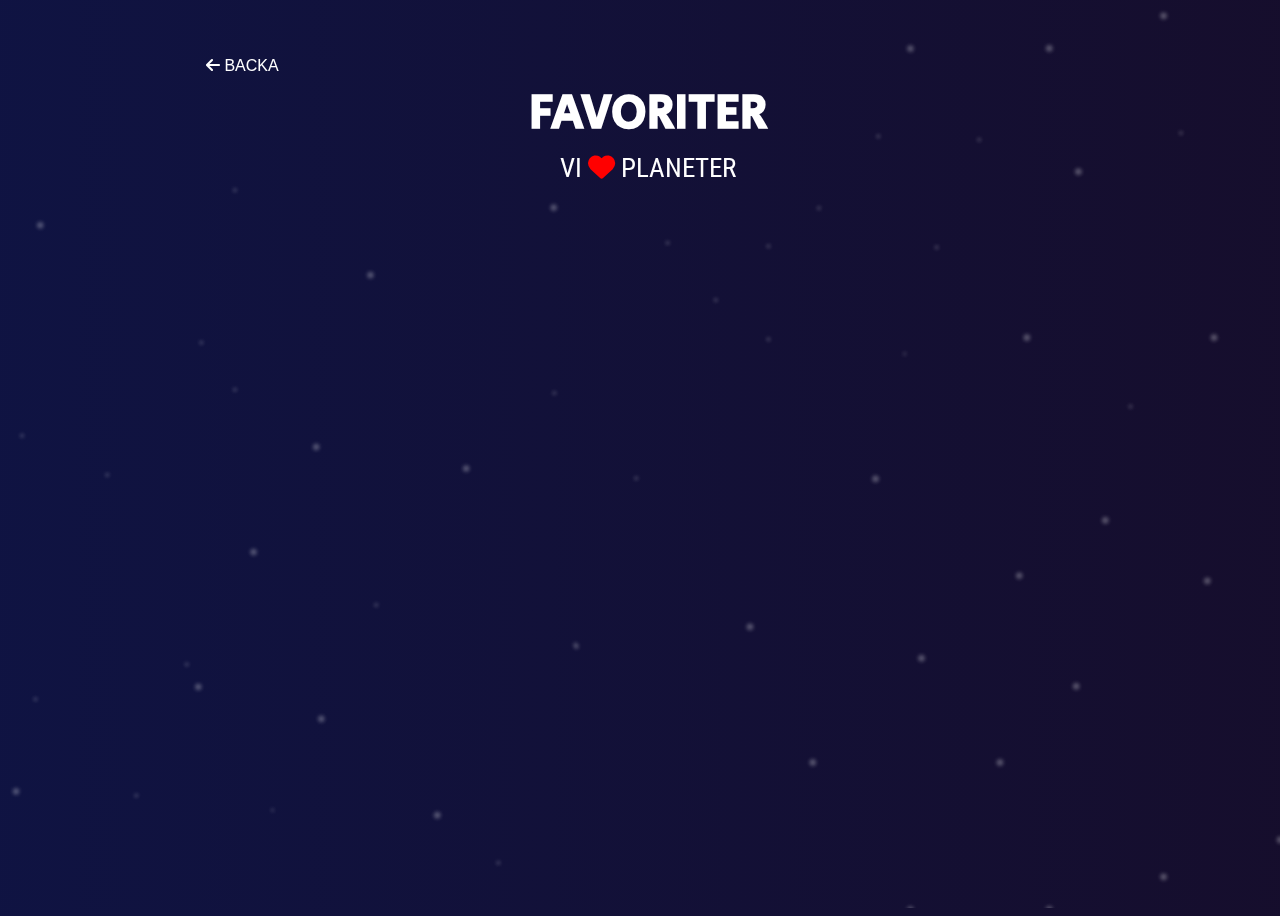
==== favorites.html @ 8b136d74 "renamed files" ====
<!DOCTYPE html>
<html lang="en">
<head>
    <meta charset="UTF-8">
    <meta name="viewport" content="width=device-width, initial-scale=1.0">
    <title>Solaris - Favouriter</title>
    <link rel="stylesheet" href="css/base.css">
    <link rel="stylesheet" href="css/favorites.css">
    <link rel="stylesheet" href="https://cdnjs.cloudflare.com/ajax/libs/font-awesome/6.0.0-beta3/css/all.min.css">
    <script src="js/planet_api.js"></script>
    <script src="js/base.js"></script>
    <script src="js/favorites.js"></script>
</head>
<body>
    <section class="favorites-container">
        <button class="back-button"><i class="fas fa-arrow-left"></i> BACKA</button> 
        <h1>FAVORITER</h1>
        <p>VI <i class="fas fa-heart red-heart"></i> PLANETER</p>
        <section id="favorites-list" class="favorites-list">
            <!-- Favorite planets will be dynamically inserted here -->
        </section>
    </section>
</body>
</html>
---- css/base.css ----
@import url('https://fonts.googleapis.com/css2?family=Lora:ital,wght@0,400..700;1,400..700&family=Roboto+Condensed:ital,wght@0,100..900;1,100..900&family=Secular+One&display=swap');

:root{
    background: linear-gradient(to right, #0C164D, #190B22);;
}

body {
    background-image: url('../assets/star-transparent.png');
    background-size: contain;
    height: 100vh;
    width: 100vw;
}

/* Special CSS-styling to handle Mac/iOS "overscrolling" */
body:after {
    content: '';
    position: fixed;
    top: -50%;
    right: -50%;
    bottom: -50%;
    left: -50%;
    z-index: -1;
    background: linear-gradient(to right, #0C164D, #190B22);
}

h1, .heading{
    font-family: "Secular One", sans-serif;
}

h3,  .sub-heading{
    font-family: "Lora", serif;
    font-optical-sizing: auto;
}

p, .description {
    font-family: "Roboto Condensed", sans-serif;
    font-optical-sizing: auto;
    color: white;
}
---- css/favorites.css ----
body {
    color: white;
    display: flex;
    justify-content: center;
    height: 100vh;
}

.favorites-container {
    padding: 3rem;
    width: 70%;

    .back-button {
        justify-self: flex-start;
        background: none;
        border: none;
        color: white;
        font-size: 1rem;
        cursor: pointer;
    }

    h1 {
        text-align: center;
        font-size: 3rem;
        margin: 0.2rem 0;
    }

    p {
        text-align: center;
        font-size: 1.7rem;
        margin: 0.2rem;
    }

    .red-heart {
        color: red;
    }
}

.favorites-list {
    display: flex;
    flex-direction: column;
    align-items: center;
}

.favorite-item {
    border: 1px solid white;
    padding: 1em;
    margin: 1em 0;
    border-radius: 8px;
    display: flex;
    align-items: center;
    width: 80%;
}

.favorite-item img {
    width: 7rem;
    height: 7rem;
    margin-right: 1rem;
    cursor: pointer;
}

.favorite-item .item-content {
    display: flex;
    flex-direction: column;
    text-align: left;
    cursor: pointer;
}

.favorite-item .item-content .item-name {
    text-decoration: none;
    color: white;
    text-align: left;
    font-size: 1.8rem;
    margin: 0.2rem;
}

.favorite-item .item-content .item-desc {
    text-decoration: none;
    color: white;
    text-align: left;
    font-size: 1rem;
    margin: 0.5rem;
}

.favorite-item .favorite-icon-container {
    display: flex;
    margin: 0.5rem;
    margin-bottom: auto;
}

.favorite-item .favorite-icon-container .heart {
    cursor: pointer;
    font-size: 1.5em;
    color: white;
}

.favorite-item .favorite-icon-container .heart.favorited {
    color: red;
}
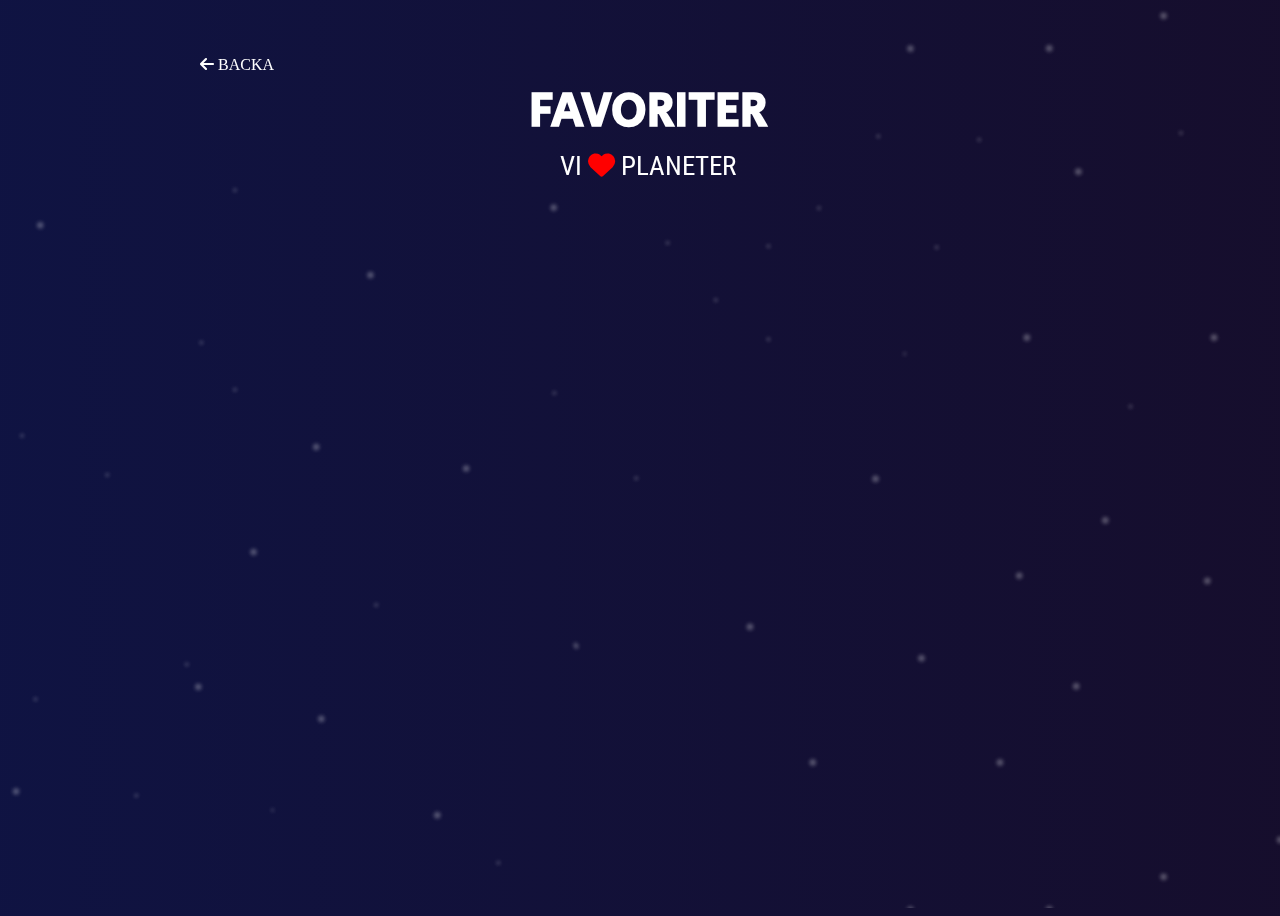
==== commit 858ca644: "Removed goBack function and used a tag" ====
--- a/favorites.html
+++ b/favorites.html
@@ -13,7 +13,7 @@
 </head>
 <body>
     <section class="favorites-container">
-        <button class="back-button"><i class="fas fa-arrow-left"></i> BACKA</button> 
+        <a href="index.html" class="back-button"><i class="fas fa-arrow-left"></i> BACKA</a> 
         <h1>FAVORITER</h1>
         <p>VI <i class="fas fa-heart red-heart"></i> PLANETER</p>
         <section id="favorites-list" class="favorites-list">
--- a/css/favorites.css
+++ b/css/favorites.css
@@ -16,6 +16,7 @@
         color: white;
         font-size: 1rem;
         cursor: pointer;
+        text-decoration: none;
     }
 
     h1 {
